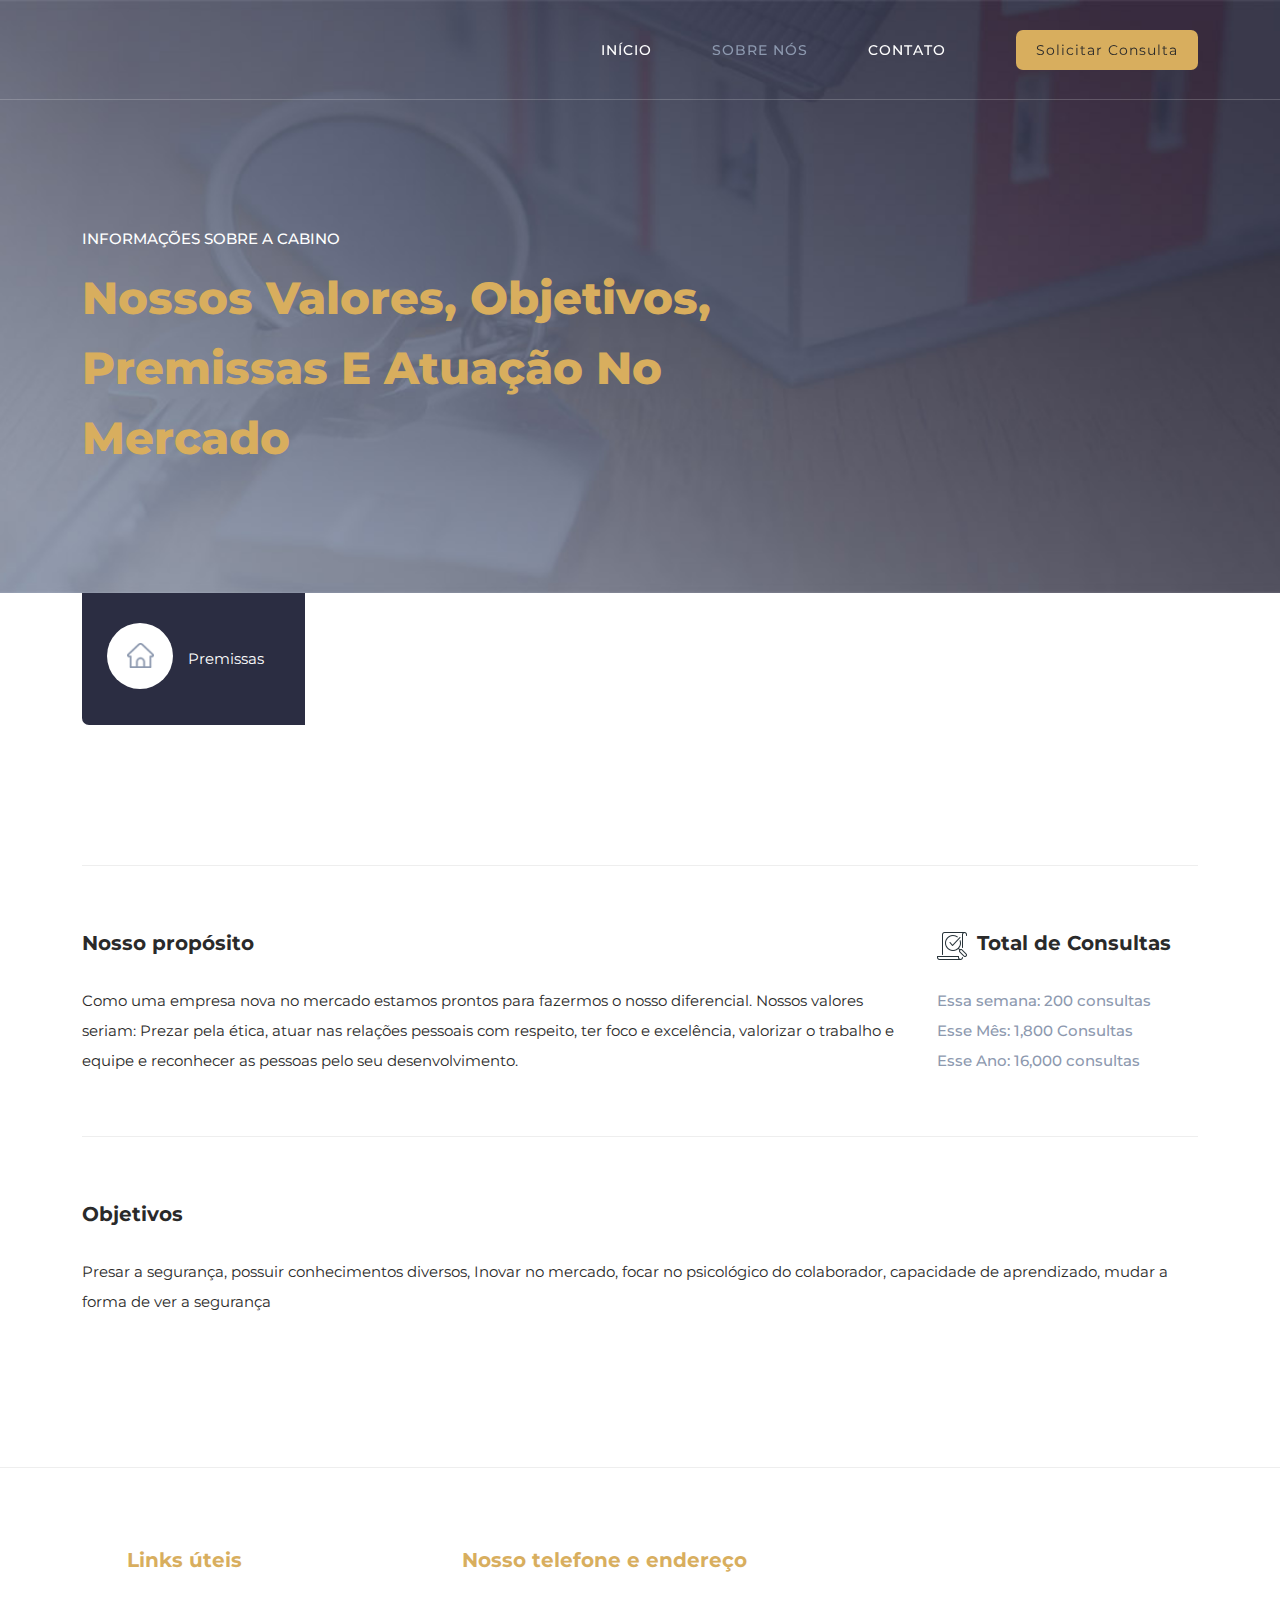
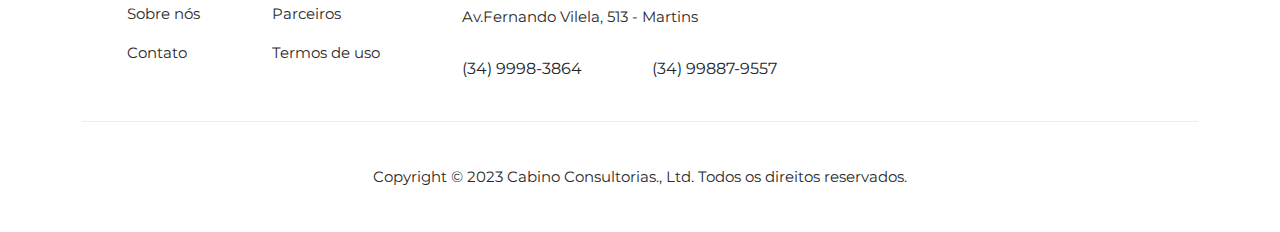
==== category.html @ 758e81c4 "Initial commit" ====
<!DOCTYPE html>
<html lang="en">

  <head>

    <meta charset="UTF-8">
    <meta name="viewport" content="width=device-width, initial-scale=1, shrink-to-fit=no">
    <meta name="description" content="">
    <meta name="author" content="">
    <link rel="preconnect" href="https://fonts.gstatic.com">
    <link href="https://fonts.googleapis.com/css2?family=Montserrat:wght@100;200;300;400;500;600;700;800;900&display=swap" rel="stylesheet">

    <title>Plotlist - Listing HTML5 Template</title>

    <!-- Bootstrap core CSS -->
    <link href="vendor/bootstrap/css/bootstrap.min.css" rel="stylesheet">


    <!-- Additional CSS Files -->
    <link rel="stylesheet" href="assets/css/fontawesome.css">
    <link rel="stylesheet" href="assets/css/templatemo-plot-listing.css">
    <link rel="stylesheet" href="assets/css/animated.css">
    <link rel="stylesheet" href="assets/css/owl.css">
<!--

TemplateMo 564 Plot Listing

https://templatemo.com/tm-564-plot-listing

-->
  </head>

<body>

  <!-- ***** Preloader Start ***** -->
  <div id="js-preloader" class="js-preloader">
    <div class="preloader-inner">
      <span class="dot"></span>
      <div class="dots">
        <span></span>
        <span></span>
        <span></span>
      </div>
    </div>
  </div>
  <!-- ***** Preloader End ***** -->

  <!-- ***** Header Area Start ***** -->
  <header class="header-area header-sticky wow slideInDown" data-wow-duration="0.75s" data-wow-delay="0s">
    <div class="container">
      <div class="row">
        <div class="col-12">
          <nav class="main-nav">
            <!-- ***** Logo Start ***** -->
            <a href="index.html" class="logo">
            </a>
            <!-- ***** Logo End ***** -->
            <!-- ***** Menu Start ***** -->
            <ul class="nav">
              <li><a href="index.html">Início</a></li>
              <li><a href="category.html" class="active">Sobre nós</a></li>
              <li><a href="contact.html">Contato</a></li> 
              <li><div class="main-white-button"><a href="http://127.0.0.1:5500/index.html"></i> Solicitar consulta</a></div></li> 
            </ul>        
            <a class='menu-trigger'>
                <span>Menu</span>
            </a>
            <!-- ***** Menu End ***** -->
          </nav>
        </div>
      </div>
    </div>
  </header>
  <!-- ***** Header Area End ***** -->

  <div class="page-heading">
    <div class="container">
      <div class="row">
        <div class="col-lg-8">
          <div class="top-text header-text">
            <h6>Informações sobre a Cabino</h6>
            <h2>Nossos valores, objetivos, premissas e atuação no mercado</h2>
          </div>
        </div>
      </div>
    </div>
  </div>



  <div class="category-post">
    <div class="container">
      <div class="row">
        <div class="col-lg-12">
          <div class="naccs">
            <div class="grid">
              <div class="row">
                <div class="col-lg-12">
                  <div class="menu">
                    <div class="first-thumb active">
                      <div class="thumb">
                        <span class="icon"><img src="assets/images/search-icon-01.png" alt=""><h4>Premissas</h4></span>    
                      </div>
                    </div>
                  
                  
                    </div>
                  </div>
                </div> 
                <div class="col-lg-12">
                  <ul class="nacc">
                    <li class="active">
                      <div>
                        <div class="thumb">
                          <div class="row">
                            <div class="col-lg-12">
                              <div class="top-content">
                                <div class="row">
                                 
                                 
                                </div>
                              </div>      
                            </div>
                            <div class="col-lg-12">
                              <div class="description">
                                <div class="row">
                                  <div class="col-lg-9">
                                    <h4>Nosso propósito</h4>
                                    <p>Como uma empresa nova no mercado estamos prontos para fazermos o nosso diferencial. Nossos valores seriam: Prezar pela ética, atuar nas relações pessoais com respeito, ter foco e excelência, valorizar o trabalho e equipe e reconhecer as pessoas pelo seu desenvolvimento. <a rel="nofollow" href="https://www.paypal.me/templatemo" target="_blank"></a></p>
                                  </div>
                                  <div class="col-lg-3">
                                    <div class="text-icon">
                                      <h4><img src="assets/images/listing-icon-heading.png" alt="">Total de Consultas</h4>
                                    </div>
                                    <span class="list-item">Essa semana: 200 consultas<br>Esse Mês: 1,800 Consultas<br>Esse Ano: 16,000 consultas</span>
                                  </div>
                                </div>
                              </div>
                            </div>
                            <div class="col-lg-12">
                              <div class="general-info">
                                <div class="row">
                                  <div class="col-lg-12">
                                    <h4>Objetivos</h4>
                                    <p>Presar a segurança, possuir conhecimentos diversos, Inovar no mercado, focar no psicológico do colaborador, capacidade de aprendizado, mudar a forma de ver a segurança</p>
                                  </div>
                                </div>
                              </div>
                            </div>
                          </div>
                        </div>
                      </div>
                    </li>                 
                    <li>
                      <div>
                        <div class="thumb">
                          <div class="row">
                            <div class="col-lg-12">
                              <div class="top-content">
                              
                              </div>      
                            </div>
                            <div class="col-lg-12">
                              <div class="description">
                                <div class="row">
                                  <div class="col-lg-9">
                                    <h4>Description for Food and Life</h4>
                                    <p>Plot Listing template is a responsive website layout that included four HTML pages. Please tell your friends about TemplateMo website. You can download and apply this template for your dynamic CMS websites.</p>
                                    <br>
                                    <p><strong>Did you know?</strong>
                                    <br>You can get the best free HTML templates on Too CSS blog. Visit the blog pages and explore fresh and latest website templates.</p>
                                  </div>
                                  <div class="col-lg-3">
                                    <div class="text-icon">
                                      <h4><img src="assets/images/listing-icon-heading.png" alt=""> Total Listings</h4>
                                    </div>
                                    <span class="list-item">This Week: 124 Listings &amp; 84 Sales<br>This Month: 1,040 Listings &amp; 720 Sales<br>This Year: 10,640 Listings &amp; 9,600 Sales</span>
                                  </div>
                                </div>
                              </div>
                            </div>
                            <div class="col-lg-12">
                              <div class="general-info">
                                <div class="row">
                                  <div class="col-lg-12">
                                    <h4>General Info</h4>
                                    <p>Lorem ipsum dolor sit amet, consectetur adipiscing elit, sed do eiusmod tempor ak incididunt ut labore et dolore magna aliqua. Quis ipsum suspendisse ultrices gravidat doerski. Sed ut perspiciatis unde omnis iste natus error sit voluptatem accusantium doloremque.</p>
                                    <span class="list-item">* Listing should have all the proper documents before being checked in.
                                    <br>** Listing will be checked by our team members.
                                    <br>*** After being sold, it should imediately be removed from our site and properly monitored.</span>
                                  </div>
                                </div>
                              </div>
                            </div>
                          </div>
                        </div>
                      </div>
                    </li>
                    <li>
                      <div>
                        <div class="thumb">
                          <div class="row">
                            <div class="col-lg-12">
                              <div class="top-content">
                                <div class="row">
                                  <div class="col-lg-6">
                                    <div class="top-icon">
                                      <span class="icon"><img src="assets/images/search-icon-03.png" alt=""><h4>Cars</h4></span> 
                                    </div>
                                  </div>
                                  <div class="col-lg-6">
                                    <div class="main-white-button">
                                      <a href="#"><i class="fa fa-plus"></i> Check Our Listings</a>
                                    </div>
                                  </div>
                                </div>
                              </div>      
                            </div>
                            <div class="col-lg-12">
                              <div class="description">
                                <div class="row">
                                  <div class="col-lg-9">
                                    <h4>Description about cars</h4>
                                    <p>Lorem ipsum dolor sit amet, consectetur adipiscing elit, sed do eiusmod tempor ak incididunt ut labore et dolore magna aliqua. Quis ipsum suspendisse ultrices gravidat doerski. Sed ut perspiciatis unde omnis iste natus error sit voluptatem accusantium doloremque laudantium, totam rem aperiam, eaque ipsa quae ab illo.</p>
                                  </div>
                                  <div class="col-lg-3">
                                    <div class="text-icon">
                                      <h4><img src="assets/images/listing-icon-heading.png" alt=""> Total Listings</h4>
                                    </div>
                                    <span class="list-item">This Week: 800 Listings &amp; 400 Sales<br>This Month: 1,600 Listings &amp; 1,200 Sales<br>This Year: 14,000 Listings &amp; 12,000 Sales</span>
                                  </div>
                                </div>
                              </div>
                            </div>
                            <div class="col-lg-12">
                              <div class="general-info">
                                <div class="row">
                                  <div class="col-lg-12">
                                    <h4>General Info. about cars</h4>
                                    <p>Lorem ipsum dolor sit amet, consectetur adipiscing elit, sed do eiusmod tempor ak incididunt ut labore et dolore magna aliqua. Quis ipsum suspendisse ultrices gravidat doerski. Sed ut perspiciatis unde omnis iste natus error sit voluptatem accusantium doloremque.</p>
                                    <span class="list-item">* Listing should have all the proper documents before being checked in.
                                    <br>** Listing will be checked by our team members.
                                    <br>*** After being sold, it should imediately be removed from our site and properly monitored.</span>
                                  </div>
                                </div>
                              </div>
                            </div>
                          </div>
                        </div>
                      </div>
                    </li>
                    <li>
                      <div>
                        <div class="thumb">
                          <div class="row">
                            <div class="col-lg-12">
                              <div class="top-content">
                                <div class="row">
                                  <div class="col-lg-6">
                                    <div class="top-icon">
                                      <span class="icon"><img src="assets/images/search-icon-04.png" alt=""><h4>Shopping</h4></span> 
                                    </div>
                                  </div>
                                  <div class="col-lg-6">
                                    <div class="main-white-button">
                                      <a href="#"><i class="fa fa-plus"></i> Check Our Listings</a>
                                    </div>
                                  </div>
                                </div>
                              </div>      
                            </div>
                            <div class="col-lg-12">
                              <div class="description">
                                <div class="row">
                                  <div class="col-lg-9">
                                    <h4>Description about Shopping</h4>
                                    <p>Lorem ipsum dolor sit amet, consectetur adipiscing elit, sed do eiusmod tempor ak incididunt ut labore et dolore magna aliqua. Quis ipsum suspendisse ultrices gravidat doerski. Sed ut perspiciatis unde omnis iste natus error sit voluptatem accusantium doloremque laudantium, totam rem aperiam, eaque ipsa quae ab illo.</p>
                                  </div>
                                  <div class="col-lg-3">
                                    <div class="text-icon">
                                      <h4><img src="assets/images/listing-icon-heading.png" alt=""> Total Listings</h4>
                                    </div>
                                    <span class="list-item">This Week: 150 Listings &amp; 140 Sales<br>This Month: 1,500 Listings &amp; 1,100 Sales<br>This Year: 15,000 Listings &amp; 14,000 Sales</span>
                                  </div>
                                </div>
                              </div>
                            </div>
                            <div class="col-lg-12">
                              <div class="general-info">
                                <div class="row">
                                  <div class="col-lg-12">
                                    <h4>General Info. for Shopping</h4>
                                    <p>Lorem ipsum dolor sit amet, consectetur adipiscing elit, sed do eiusmod tempor ak incididunt ut labore et dolore magna aliqua. Quis ipsum suspendisse ultrices gravidat doerski. Sed ut perspiciatis unde omnis iste natus error sit voluptatem accusantium doloremque.</p>
                                    <span class="list-item">* Listing should have all the proper documents before being checked in.
                                    <br>** Listing will be checked by our team members.
                                    <br>*** After being sold, it should imediately be removed from our site and properly monitored.</span>
                                  </div>
                                </div>
                              </div>
                            </div>
                          </div>
                        </div>
                      </div>
                    </li>
                    <li>
                      <div>
                        <div class="thumb">
                          <div class="row">
                            <div class="col-lg-12">
                              <div class="top-content">
                                <div class="row">
                                  <div class="col-lg-6">
                                    <div class="top-icon">
                                      <span class="icon"><img src="assets/images/search-icon-05.png" alt=""><h4>Traveling</h4></span> 
                                    </div>
                                  </div>
                                  <div class="col-lg-6">
                                    <div class="main-white-button">
                                      <a href="#"><i class="fa fa-plus"></i> Check Our Listings</a>
                                    </div>
                                  </div>
                                </div>
                              </div>      
                            </div>
                            <div class="col-lg-12">
                              <div class="description">
                                <div class="row">
                                  <div class="col-lg-9">
                                    <h4>Description of Traveling</h4>
                                    <p>Lorem ipsum dolor sit amet, consectetur adipiscing elit, sed do eiusmod tempor ak incididunt ut labore et dolore magna aliqua. Quis ipsum suspendisse ultrices gravidat doerski. Sed ut perspiciatis unde omnis iste natus error sit voluptatem accusantium doloremque laudantium, totam rem aperiam, eaque ipsa quae ab illo.</p>
                                  </div>
                                  <div class="col-lg-3">
                                    <div class="text-icon">
                                      <h4><img src="assets/images/listing-icon-heading.png" alt=""> Total Listings</h4>
                                    </div>
                                    <span class="list-item">This Week: 200 Listings &amp; 120 Sales<br>This Month: 1,400 Listings &amp; 900 Sales<br>This Year: 14,000 Listings &amp; 12,000 Sales</span>
                                  </div>
                                </div>
                              </div>
                            </div>
                            <div class="col-lg-12">
                              <div class="general-info">
                                <div class="row">
                                  <div class="col-lg-12">
                                    <h4>General Info. about Traveling</h4>
                                    <p>Lorem ipsum dolor sit amet, consectetur adipiscing elit, sed do eiusmod tempor ak incididunt ut labore et dolore magna aliqua. Quis ipsum suspendisse ultrices gravidat doerski. Sed ut perspiciatis unde omnis iste natus error sit voluptatem accusantium doloremque.</p>
                                    <span class="list-item">* Listing should have all the proper documents before being checked in.
                                    <br>** Listing will be checked by our team members.
                                    <br>*** After being sold, it should imediately be removed from our site and properly monitored.</span>
                                  </div>
                                </div>
                              </div>
                            </div>
                          </div>
                        </div>
                      </div>
                    </li>
                  </ul>
                </div>          
              </div>
            </div>
          </div>
        </div>
      </div>
    </div>
  </div>

  <footer>
    <div class="container">
      <div class="row">
        <div class="col-lg-4">
          <div class="helpful-links">
            <h4>Links úteis</h4>
            <div class="row">
              <div class="col-lg-6 col-sm-6">
                <ul>
                  <li><a href="http://127.0.0.1:5500/category.html">Sobre nós</a></li>
                  <li><a href="http://127.0.0.1:5500/contact.html">Contato</a></li>
                </ul>
              </div>
              <div class="col-lg-6">
                <ul>
                  <li><a href="#">Parceiros</a></li>
                  <li><a href="#">Termos de uso</a></li>
                </ul>
              </div>
            </div>
          </div>
        </div>
        <div class="col-lg-4">
          <div class="contact-us">
            <h4>Nosso telefone e endereço</h4>
            <p>Av.Fernando Vilela, 513 - Martins</p>
            <div class="row">
              <div class="col-lg-6">
                <a>(34) 9998-3864</a>
              </div>
              <div class="col-lg-6">
                <a>(34) 99887-9557</a>
              </div>
            </div>
          </div>
        </div>
        <div class="col-lg-12">
          <div class="sub-footer">
            <p>Copyright © 2023 Cabino Consultorias., Ltd. Todos os direitos reservados.
            <br>
          </div>
        </div>
      </div>
    </div>
  </footer>


  <!-- Scripts -->
  <script src="vendor/jquery/jquery.min.js"></script>
  <script src="vendor/bootstrap/js/bootstrap.bundle.min.js"></script>
  <script src="assets/js/owl-carousel.js"></script>
  <script src="assets/js/animation.js"></script>
  <script src="assets/js/imagesloaded.js"></script>
  <script src="assets/js/custom.js"></script>

</body>

</html>
---- assets/css/templatemo-plot-listing.css ----
/*

TemplateMo 564 Plot Listing

https://templatemo.com/tm-564-plot-listing

*/

/* ---------------------------------------------
Table of contents
------------------------------------------------
01. font & reset css
02. reset
03. global styles
04. header
05. banner
06. features
07. testimonials
08. contact
09. footer
10. preloader
11. search
12. portfolio

--------------------------------------------- */
/* 
---------------------------------------------
font & reset css
--------------------------------------------- 
*/
@import url('https://fonts.googleapis.com/css2?family=Montserrat:wght@100;200;300;400;500;600;700;800;900&display=swap');
/* 
---------------------------------------------
reset
--------------------------------------------- 
*/
html, body, div, span, applet, object, iframe, h1, h2, h3, h4, h5, h6, p, blockquote, div
pre, a, abbr, acronym, address, big, cite, code, del, dfn, em, font, img, ins, kbd, q,
s, samp, small, strike, strong, sub, sup, tt, var, b, u, i, center, dl, dt, dd, ol, ul, li,
figure, header, nav, section, article, aside, footer, figcaption {
  margin: 0;
  padding: 0;
  border: 0;
  outline: 0;
}

/* clear fix */
.grid:after {
  content: '';
  display: block;
  clear: both;
}

/* ---- .grid-item ---- */

.grid-sizer,
.grid-item {
  width: 50%;
}

.grid-item {
  float: left;
}

.grid-item img {
  display: block;
  max-width: 100%;
}

.clearfix:after {
  content: ".";
  display: block;
  clear: both;
  visibility: hidden;
  line-height: 0;
  height: 0;
}

.clearfix {
  display: inline-block;
}

html[xmlns] .clearfix {
  display: block;
}

* html .clearfix {
  height: 1%;
}

ul, li {
  padding: 0;
  margin: 0;
  list-style: none;
}

header, nav, section, article, aside, footer, hgroup {
  display: block;
}

* {
  box-sizing: border-box;
}

html, body {
  font-family: 'Montserrat', sans-serif;
  font-weight: 400;
  background-color: #fff;
  -ms-text-size-adjust: 100%;
  -webkit-font-smoothing: antialiased;
  -moz-osx-font-smoothing: grayscale;
}

a {
  text-decoration: none !important;
}

h1, h2, h3, h4, h5, h6 {
  margin-top: 0px;
  margin-bottom: 0px;
}

ul {
  margin-bottom: 0px;
}

p {
  font-size: 15px;
  line-height: 30px;
  color: #2a2a2a;
}

img {
  margin-bottom: -3px;
  width: 100%;
  overflow: hidden;
}

/* 
---------------------------------------------
global styles
--------------------------------------------- 
*/
html,
body {
  background: #fff;
  font-family: 'Montserrat', sans-serif;
}

::selection {
  background: #03a4ed;
  color: #fff;
}

::-moz-selection {
  background: #03a4ed;
  color: #fff;
}

@media (max-width: 991px) {
  html, body {
    overflow-x: hidden;
  }
  .mobile-top-fix {
    margin-top: 30px;
    margin-bottom: 0px;
  }
  .mobile-bottom-fix {
    margin-bottom: 30px;
  }
  .mobile-bottom-fix-big {
    margin-bottom: 60px;
  }
}

.page-section {
  margin-top: 120px;
}

.section-heading h2 {
  font-size: 35px;
  margin-bottom: 25px;
  text-transform: capitalize;
  color: #d8ae5e;
  font-weight: 700;
  position: relative;
  z-index: 2;
  line-height: 44px;
}

.section-heading h6 {
  text-transform: uppercase;
  font-size: 15px;
  font-weight: 500;
  color: #8d99af;
}

.main-white-button a {
  display: inline-block;
  background-color: #d8ae5e;
  font-size: 15px;
  font-weight: 400;
  color: #2a2a2a;
  text-transform: capitalize;
  padding: 12px 25px;
  border-radius: 7px;
  letter-spacing: 0.25px;
  transition: all .3s;
}

.main-white-button a i {
  margin-right: 10px;
  width: 22px;
  height: 22px;
  background-color: #8d99af;
  color: #fff;
  border-radius: 50%;
  display: inline-block;
  text-align: center;
  font-size: 12px;
  line-height: 22px;
}

.main-white-button a:hover {
  background-color: #8d99af;
  color: #fff;
}

/* 
---------------------------------------------
header
--------------------------------------------- 
*/

.background-header {
  background-color: #fff!important;
  height: 80px!important;
  position: fixed!important;
  top: 0px;
  left: 0px;
  right: 0px;
  box-shadow: 0px 0px 10px rgba(0,0,0,0.15)!important;
}

.background-header .logo,
.background-header .main-nav .nav li a {
  color: #1e1e1e!important;
}

.background-header .main-nav .nav li:hover a {
  color: #8d99af!important;
}

.background-header .nav li a.active {
  color: #8d99af!important;
}

.header-area {
  background-color: transparent;
  border-bottom: 1px solid rgba(250,250,250,0.2);
  position: fixed;
  top: 0px;
  left: 0px;
  right: 0px;
  z-index: 100;
  height: 100px;
  -webkit-transition: all .5s ease 0s;
  -moz-transition: all .5s ease 0s;
  -o-transition: all .5s ease 0s;
  transition: all .5s ease 0s;
}

.header-area .main-nav {
  min-height: 80px;
  background: transparent;
}

.header-area .main-nav a.logo {
  background-image: url();
  width: 166px;
  height: 58px;
  display: inline-block;
  margin-top: 20px;
}

.background-header .main-nav a.logo {
  background-image: url();
  width: 164px;
  height: 58px;
  display: inline-block;
  margin-top: 10px;
}

.background-header .main-nav .nav {
  margin-top: 20px !important;
}

.header-area .main-nav .nav {
  float: right;
  margin-top: 30px;
  margin-right: 0px;
  background-color: transparent;
  -webkit-transition: all 0.3s ease 0s;
  -moz-transition: all 0.3s ease 0s;
  -o-transition: all 0.3s ease 0s;
  transition: all 0.3s ease 0s;
  position: relative;
  z-index: 999;
}

.header-area .main-nav .nav li {
  padding-left: 30px;
  padding-right: 30px;
}

.header-area .main-nav .nav li:last-child {
  padding-right: 0px;
  padding-left: 40px;
}

.header-area .main-nav .nav li:last-child a ,
.background-header .main-nav .nav li:last-child a {
  color: #2a2a2a !important;
  text-transform: capitalize;
  padding: 0px 20px;
  font-weight: 400;
}

.header-area .main-nav .nav li:last-child a i,
.background-header .main-nav .nav li:last-child a i {
  font-size: 12px!important;
  font-weight: 400 !important;
}

.background-header .main-nav .nav li:last-child .main-white-button a {
  background-color: #d8ae5e;
  color: #fff !important;
}

.background-header .main-nav .nav li:last-child .main-white-button a i {
  background-color: #fff;
  color: #8d99af;
}

.header-area .main-nav .nav li:last-child a:hover,
.header-area .main-nav .nav li:last-child a.active {
  color: #fff !important;
}

.header-area .main-nav .nav li a {
  display: block;
  font-weight: 500;
  font-size: 14px;
  color: #fff;
  text-transform: uppercase;
  -webkit-transition: all 0.3s ease 0s;
  -moz-transition: all 0.3s ease 0s;
  -o-transition: all 0.3s ease 0s;
  transition: all 0.3s ease 0s;
  height: 40px;
  line-height: 40px;
  border: transparent;
  letter-spacing: 1px;
}

.header-area .main-nav .nav li:hover a,
.header-area .main-nav .nav li a.active {
  color: #8d99af!important;
}

.background-header .main-nav .nav li:hover a,
.background-header .main-nav .nav li a.active {
  color: #8d99af!important;
  opacity: 1;
}

.header-area .main-nav .nav li:last-child a:hover ,
.background-header .main-nav .nav li:last-child a:hover {
  background-color: #8d99af;
}

.header-area .main-nav .nav li.has-sub {
  position: relative;
  padding-right: 15px;
}

.header-area .main-nav .nav li.has-sub:after {
  font-family: FontAwesome;
  content: "\f107";
  font-size: 12px;
  color: #fff;
  position: absolute;
  right: 5px;
  top: 12px;
}

.background-header .main-nav .nav li.has-sub:after {
  color: #1e1e1e;
}

.header-area .main-nav .nav li.has-sub ul.sub-menu {
  position: absolute;
  width: 200px;
  box-shadow: 0 2px 28px 0 rgba(0, 0, 0, 0.06);
  overflow: hidden;
  top: 40px;
  opacity: 0;
  transition: all .3s;
  transform: translateY(+2em);
  visibility: hidden;
  z-index: -1;
}

.header-area .main-nav .nav li.has-sub ul.sub-menu li {
  margin-left: 0px;
  padding-left: 0px;
  padding-right: 0px;
}

.header-area .main-nav .nav li.has-sub ul.sub-menu li a {
  opacity: 1;
  display: block;
  background: #f7f7f7;
  color: #2a2a2a!important;
  padding-left: 20px;
  height: 40px;
  line-height: 40px;
  -webkit-transition: all 0.3s ease 0s;
  -moz-transition: all 0.3s ease 0s;
  -o-transition: all 0.3s ease 0s;
  transition: all 0.3s ease 0s;
  position: relative;
  font-size: 13px;
  font-weight: 400;
  border-bottom: 1px solid #eee;
}

.header-area .main-nav .nav li.has-sub ul li a:hover {
  background: #fff;
  color: #f5a425!important;
  padding-left: 25px;
}

.header-area .main-nav .nav li.has-sub ul li a:hover:before {
  width: 3px;
}

.header-area .main-nav .nav li.has-sub:hover ul.sub-menu {
  visibility: visible;
  opacity: 1;
  z-index: 1;
  transform: translateY(0%);
  transition-delay: 0s, 0s, 0.3s;
}

.header-area .main-nav .menu-trigger {
  cursor: pointer;
  display: block;
  position: absolute;
  top: 33px;
  width: 32px;
  height: 40px;
  text-indent: -9999em;
  z-index: 99;
  right: 40px;
  display: none;
}

.background-header .main-nav .menu-trigger {
  top: 23px;
}

.header-area .main-nav .menu-trigger span,
.header-area .main-nav .menu-trigger span:before,
.header-area .main-nav .menu-trigger span:after {
  -moz-transition: all 0.4s;
  -o-transition: all 0.4s;
  -webkit-transition: all 0.4s;
  transition: all 0.4s;
  background-color: #1e1e1e;
  display: block;
  position: absolute;
  width: 30px;
  height: 2px;
  left: 0;
}

.background-header .main-nav .menu-trigger span,
.background-header .main-nav .menu-trigger span:before,
.background-header .main-nav .menu-trigger span:after {
  background-color: #1e1e1e;
}

.header-area .main-nav .menu-trigger span:before,
.header-area .main-nav .menu-trigger span:after {
  -moz-transition: all 0.4s;
  -o-transition: all 0.4s;
  -webkit-transition: all 0.4s;
  transition: all 0.4s;
  background-color: #1e1e1e;
  display: block;
  position: absolute;
  width: 30px;
  height: 2px;
  left: 0;
  width: 75%;
}

.background-header .main-nav .menu-trigger span:before,
.background-header .main-nav .menu-trigger span:after {
  background-color: #1e1e1e;
}

.header-area .main-nav .menu-trigger span:before,
.header-area .main-nav .menu-trigger span:after {
  content: "";
}

.header-area .main-nav .menu-trigger span {
  top: 16px;
}

.header-area .main-nav .menu-trigger span:before {
  -moz-transform-origin: 33% 100%;
  -ms-transform-origin: 33% 100%;
  -webkit-transform-origin: 33% 100%;
  transform-origin: 33% 100%;
  top: -10px;
  z-index: 10;
}

.header-area .main-nav .menu-trigger span:after {
  -moz-transform-origin: 33% 0;
  -ms-transform-origin: 33% 0;
  -webkit-transform-origin: 33% 0;
  transform-origin: 33% 0;
  top: 10px;
}

.header-area .main-nav .menu-trigger.active span,
.header-area .main-nav .menu-trigger.active span:before,
.header-area .main-nav .menu-trigger.active span:after {
  background-color: transparent;
  width: 100%;
}

.header-area .main-nav .menu-trigger.active span:before {
  -moz-transform: translateY(6px) translateX(1px) rotate(45deg);
  -ms-transform: translateY(6px) translateX(1px) rotate(45deg);
  -webkit-transform: translateY(6px) translateX(1px) rotate(45deg);
  transform: translateY(6px) translateX(1px) rotate(45deg);
  background-color: #1e1e1e;
}

.background-header .main-nav .menu-trigger.active span:before {
  background-color: #1e1e1e;
}

.header-area .main-nav .menu-trigger.active span:after {
  -moz-transform: translateY(-6px) translateX(1px) rotate(-45deg);
  -ms-transform: translateY(-6px) translateX(1px) rotate(-45deg);
  -webkit-transform: translateY(-6px) translateX(1px) rotate(-45deg);
  transform: translateY(-6px) translateX(1px) rotate(-45deg);
  background-color: #1e1e1e;
}

.background-header .main-nav .menu-trigger.active span:after {
  background-color: #1e1e1e;
}

.header-area.header-sticky {
  min-height: 80px;
}

.header-area .nav {
  margin-top: 30px;
}

.header-area.header-sticky .nav li a.active {
  color: #8d99af;
}

@media (max-width: 1200px) {
  .header-area .main-nav .nav li {
    padding-left: 12px;
    padding-right: 12px;
  }
  .header-area .main-nav:before {
    display: none;
  }
}

@media (max-width: 992px) {
  .header-area .main-nav .nav li:last-child  ,
  .background-header .main-nav .nav li:last-child {
    display: none;
  }
  .header-area .main-nav .nav li:nth-child(6),
  .background-header .main-nav .nav li:nth-child(6) {
    padding-right: 0px;
  }
}

@media (max-width: 767px) {
  .background-header .main-nav .nav {
    margin-top: 80px !important;
  }
  .header-area .main-nav .logo {
    color: #1e1e1e;
  }
  .header-area.header-sticky .nav li a:hover,
  .header-area.header-sticky .nav li a.active {
    color: #8d99af!important;
    opacity: 1;
  }
  .header-area.header-sticky .nav li.search-icon a {
    width: 100%;
  }
  .header-area {
    background-color: #f7f7f7;
    padding: 0px 15px;
    height: 100px;
    box-shadow: none;
    text-align: center;
  }
  .header-area .container {
    padding: 0px;
  }
  .header-area .logo {
    margin-left: 30px;
  }
  .header-area .menu-trigger {
    display: block !important;
  }
  .header-area .main-nav {
    overflow: hidden;
  }
  .header-area .main-nav .nav {
    float: none;
    width: 100%;
    display: none;
    -webkit-transition: all 0s ease 0s;
    -moz-transition: all 0s ease 0s;
    -o-transition: all 0s ease 0s;
    transition: all 0s ease 0s;
    margin-left: 0px;
  }
  .background-header .nav {
    margin-top: 80px;
  }
  .header-area .main-nav .nav li:first-child {
    border-top: 1px solid #eee;
  }
  .header-area.header-sticky .nav {
    margin-top: 100px;
  }
  .header-area .main-nav .nav li {
    width: 100%;
    background: #fff;
    border-bottom: 1px solid #e7e7e7;
    padding-left: 0px !important;
    padding-right: 0px !important;
  }
  .header-area .main-nav .nav li a {
    height: 50px !important;
    line-height: 50px !important;
    padding: 0px !important;
    border: none !important;
    background: #f7f7f7 !important;
    color: #191a20 !important;
  }
  .header-area .main-nav .nav li a:hover {
    background: #eee !important;
    color: #8d99af!important;
  }
  .header-area .main-nav .nav li.has-sub ul.sub-menu {
    position: relative;
    visibility: inherit;
    opacity: 1;
    z-index: 1;
    transform: translateY(0%);
    top: 0px;
    width: 100%;
    box-shadow: none;
    height: 0px;
    transition: all 0s;
  }
  .header-area .main-nav .nav li.submenu ul li a {
    font-size: 12px;
    font-weight: 400;
  }
  .header-area .main-nav .nav li.submenu ul li a:hover:before {
    width: 0px;
  }
  .header-area .main-nav .nav li.has-sub ul.sub-menu {
    height: auto;
  }
  .header-area .main-nav .nav li.has-sub:after {
    color: #3B566E;
    right: 30px;
    font-size: 14px;
    top: 15px;
  }
  .header-area .main-nav .nav li.submenu:hover ul, .header-area .main-nav .nav li.submenu:focus ul {
    height: 0px;
  }
}

@media (min-width: 767px) {
  .header-area .main-nav .nav {
    display: flex !important;
  }
}



/* 
---------------------------------------------
Banner Style
--------------------------------------------- 
*/

.main-banner {
  background-repeat: no-repeat;
  background-position: center center;
  background-size: cover;
  background-image: url(../images/banner-bg.jpg);
  padding: 290px 0px 180px 0px;
  position: relative;
  overflow: hidden;
}

.main-banner .top-text {
  text-align: center;
}

.main-banner .top-text h6 {
  color: #fff;
  font-size: 15px;
  font-weight: 500;
  text-transform: uppercase;
}

.main-banner .top-text h2 {
  color: #d8ae5e;
  font-size: 45px;
  font-weight: 800;
  text-transform: capitalize;
  margin-top: 15px;
  margin-bottom: 45px;
}

.main-banner ul.categories {
  width: 100%;
  margin-top: 60px;
  text-align: center;
}

.main-banner ul.categories li {
  display: inline-block;
  text-align: center;
  width: 18%;
}

.main-banner ul.categories li a {
  color: #fff;
  text-align: center;
  font-size: 15px;
  margin-top: 15px;
}

.main-banner ul.categories li .icon {
  display: block;
  margin: 0 auto 12px auto;
  width: 66px;
  height: 66px;
  border-radius: 50%;
  text-align: center;
  line-height: 62px;
  color: #8d99af;
  background-color: #fff;
  transition: all .5s;
}

.main-banner ul.categories li a:hover .icon {
  background-color: #2b2d42;
}

.main-banner ul.categories li .icon img {
  max-width: 27px;
}

form#search-form {
  background-color: #fff;
  padding: 0px 0px 0px 30px;
  width: 100%;
  border-radius: 7px;
  display: inline-block;
  text-align: center;
}

form#search-form select,
form#search-form input {
  width: 100%;
  height: 36px;
  background-color: transparent;
  border: none;
  color: #2a2a2a;
  font-size: 15px;
  outline: none;
}

.form-select:focus {
  box-shadow: none;
}

form#search-form input.searchText {
  border-left: 1px solid #8d99af;
  border-right: 1px solid #8d99af;
  padding: 0px 30px;
}

form#search-form input::placeholder {
  color: #2a2a2a;
  font-size: 15px;
}

form#search-form button {
  width: 100%;
  height: 100%;
  background-color: #d8ae5e;
  border: none;
  padding: 15px;
  color: rgb(42, 42, 42);
  font-size: 15px;
  border-top-right-radius: 7px;
  border-bottom-right-radius: 7px;
}

form#search-form button i {
  width: 40px;
  height: 40px;
  background-color: #fff;
  border-radius: 50%;
  color: #8d99af;
  display: inline-block;
  text-align: center;
  line-height: 38px;
  margin-right: 10px;
}



/*
---------------------------------------
Popular Categories
---------------------------------------
*/

.popular-categories {
  margin-top: 120px;
}

.popular-categories .section-heading {
  text-align: center;
  margin-bottom: 80px;
}

.popular-categories .naccs {
  position: relative;
  background-color: #2b2d42;
  border-radius: 7px;
}

.popular-categories .icon {
  display: inline-block;
  width: 66px;
  height: 66px;
  border-radius: 50%;
  text-align: center;
  line-height: 62px;
  color: #8d99af;
  background-color: #fff;
  margin-right: 15px;
}

.popular-categories .icon img {
  max-width: 27px;
}

.popular-categories .naccs .menu div.first-thumb {
  border-top-left-radius: 7px;
}

.popular-categories .naccs .menu div.last-thumb {
  margin-bottom: 0px;
  border-bottom-left-radius: 7px;
}

.popular-categories .naccs .menu div {
  color: #fff;
  font-size: 15px;
  background-color: #d8ae5e;
  margin-bottom: 1px;
  height: 126px;
  text-align: left;
  padding: 0px 15px;
  line-height: 126px;
  cursor: pointer;
  position: relative;
  transition: 1s all cubic-bezier(0.075, 0.82, 0.165, 1);
}

.popular-categories .naccs .menu div.active,
.popular-categories .naccs .menu div.active .thumb {
  background-color: #2b2d42;
}

.popular-categories ul.nacc {
  position: relative;
  min-height: 100%;
  list-style: none;
  margin: 0;
  padding: 0;
  transition: 0.5s all cubic-bezier(0.075, 0.82, 0.165, 1);
}

.popular-categories ul.nacc li {
  opacity: 0;
  transform: translateX(-50px);
  position: absolute;
  list-style: none;
  transition: 1s all cubic-bezier(0.075, 0.82, 0.165, 1);
}

.popular-categories ul.nacc li.active {
  transition-delay: 0.3s;
  position: relative;
  z-index: 2;
  opacity: 1;
  transform: translateX(0px);
}

.popular-categories ul.nacc li {
  width: 100%;
}

.popular-categories .nacc .thumb .left-text {
  margin-left: 30px;
}

.popular-categories .nacc .thumb .left-text h4 {
  color: #fff;
  font-size: 20px;
  font-weight: 700;
  line-height: 35px;
  margin-bottom: 30px;
}

.popular-categories .nacc .thumb .left-text p {
  color: #fff;
  margin-bottom: 30px;
}

.popular-categories .nacc .thumb .right-image {
  padding: 60px;
  display: inline-flex;
} 

.popular-categories .nacc .thumb img {
  border-radius: 7px;
}

.popular-categories .nacc .thumb .left-text .main-white-button a{
  width: 100%;
  text-align: center;
}



/*
---------------------------------------------
Recent Listing 
---------------------------------------------
*/

.recent-listing {
  margin-top: 120px;
  padding-top: 120px;
  margin-bottom: 120px;
  border-top: 1px solid #eee;
}

.recent-listing .section-heading {
  text-align: center;
  margin-bottom: 80px;
}

.recent-listing .item .listing-item {
  display: inline-flex;
  background-color: #f7f7f7;
  border-radius: 7px;
  width: 100%;
  position: relative;
  margin-bottom: 30px;
}

.recent-listing .item .left-image {
  float: left;
  overflow: hidden;
  border-top-left-radius: 7px;
  border-bottom-left-radius: 7px;
}

.recent-listing .item .left-image img {
  overflow: hidden;
  border-top-left-radius: 7px;
  border-bottom-left-radius: 7px;
}

.recent-listing .item .right-content {
  display: inline-block;
  padding: 60px;
}

.recent-listing .item .right-content ul.rate {
  position: absolute;
  right: 60px;
  top: 60px;
}

.recent-listing .item .right-content ul.rate li {
  display: inline-block;
}

.recent-listing .item .right-content ul.rate li:last-child {
  margin-left: 10px;
}

.recent-listing .item .right-content h4 {
  font-size: 20px;
  color: #2a2a2a;
  font-weight: 700;
  margin-bottom: 20px;
}

.recent-listing .item .right-content h6 {
  font-size: 15px;
  font-weight: 500;
  color: #8d99af;
}

.recent-listing .item .right-content span.price {
  color: #2a2a2a;
  font-size: 15px;
  margin-top: 30px;
  display: block;
  margin-bottom: 15px;
}

.recent-listing .item .right-content span.price .icon {
  width: 30px;
  height: 30px;
  background-color: #8d99af;
  border-radius: 50%;
  text-align: center;
  line-height: 28px;
  display: inline-block;
  margin-right: 10px;
}

.recent-listing .item .right-content span.price .icon img {
  max-width: 16px;
  text-align: center;
  display: inline-block;
}

.recent-listing .item .right-content span.details {
  display: block;
  margin-bottom: 30px;
  font-size: 15px;
  color: #8d99af;
}

.recent-listing .item .right-content span.details em {
  font-style: normal;
  color: #2a2a2a;
}

.recent-listing .item .right-content ul.info li {
  display: inline-block;
  margin-bottom: 15px;
  margin-right: 30px;
  width: 100%;
}

.recent-listing .item .right-content ul.info li:last-child {
  margin-bottom: 0px;
}

.recent-listing .item .right-content ul.info li img {
  max-width: 30px;
  margin-right: 15px;
  display: inline;
}

.recent-listing .item .right-content .main-white-button {
  position: absolute;
  right: 60px;
  bottom: 60px;
}

.recent-listing .owl-dots {
  margin-top: 15px;
  text-align: center;
}

.recent-listing .owl-dots .owl-dot {
  width: 10px;
  height: 10px;
  background-color: #8d99af;
  border-radius: 50%;
  margin: 0px 5px;
  transition: all .3s;
}

.recent-listing .owl-dots .active {
  width: 14px;
  height: 14px;
}



/*
---------------------------------------------
Footer
---------------------------------------------
*/

footer {
  border-top: 1px solid #eee;
  padding-top: 80px;
}

footer h4 {
  font-size: 20px;
  font-weight: 700;
  color: #d8ae5e;
  margin-bottom: 30px;
}

footer p,
footer a {
  color: #2a2a2a;
}

footer .logo img {
  max-width: 163px;
  margin-bottom: 30px;
}

footer .helpful-links {
  margin: 0px 45px;
}

footer .helpful-links ul li {
  display: block;
  margin-bottom: 15px;
}

footer .helpful-links ul li a {
  font-size: 15px;
  transition: all .3s;
}

footer .helpful-links ul li a:hover {
  color: #8d99af;
  border-bottom: 1px solid #8d99af;
}

footer .contact-us p {
  margin-bottom: 25px;
}

footer .contact-us a {
  transition: all .3s;
}

footer .contact-us a:hover {
  color: #8d99af;
  border-bottom: 1px solid #8d99af;
}

footer .sub-footer {
  text-align: center;
  margin-top: 40px;
  padding: 40px 0px;
  border-top: 1px solid #eee;
}



/* 
---------------------------------------------
contact
--------------------------------------------- 
*/

.contact-page {
  margin: 120px 0px;
}

.contact-page .inner-content {
  background-color: #f7f7f7;
  border-radius: 7px;
  overflow: hidden;
}

.contact-page .inner-content #map {
  margin-bottom: -8px;
  overflow: hidden;
  border-top-left-radius: 7px;
  border-bottom-left-radius: 7px;
}

form#contact {
  position: relative;
  margin: 0px 60px 0px 45px;
}

form#contact input {
  width: 100%;
  height: 46px;
  border-radius: 7px;
  background-color: transparent;
  border: 1px solid #8d99af;
  outline: none;
  font-size: 15px;
  font-weight: 300;
  color: #8d99af;
  padding: 0px 15px;
  margin-bottom: 30px;
}

form#contact ul li {
  display: inline-block;
  margin-right: 30px;
}

form#contact ul li:last-child {
  margin-right: 0px;
}

form#contact input[type=checkbox] {
  display: inline-block;
  width: 15px;
  min-width: 15px;
  height: 15px;
  background-color: transparent;
  border: 1px solid #8d99af;
  outline: none;
  cursor: pointer;
}

form#contact span {
  color: #8d99af;
  font-size: 14px;
  font-weight: 500;
  margin-left: 8px;
}

form#contact input::placeholder {
  color: #8d99af;
  font-weight: 500;
}

form#contact textarea {
  margin-top: 10px;
  width: 100%;
  min-width: 100%;
  max-width: 100%;
  max-height: 180px;
  min-height: 140px;
  height: 140px;
  border-radius: 7px;
  background-color: transparent;
  border: 1px solid #8d99af;
  outline: none;
  font-size: 15px;
  font-weight: 300;
  color: #8d99af;
  padding: 15px;
  margin-bottom: 30px;
}

form#contact textarea::placeholder {
  color: #8d99af;
  font-weight: 500;
}

form#contact button {
  margin-bottom: -15px;
  display: inline-block;
  background-color: #8d99af;
  font-size: 15px;
  font-weight: 400;
  color: #fff;
  text-transform: capitalize;
  padding: 12px 25px;
  border-radius: 7px;
  letter-spacing: 0.25px;
  border: none;
  outline: none;
  transition: all .3s;
}

form#contact button i {
  margin-right: 10px;
  width: 24px;
  height: 24px;
  background-color: #2b2d42;
  color: #fff;
  border-radius: 50%;
  display: inline-block;
  text-align: center;
  font-size: 12px;
  line-height: 24px;
}

form#contact button:hover {
  background-color: #2b2d42;
  color: #fff;
}


/* 
---------------------------------------------
Page Heading
--------------------------------------------- 
*/

.page-heading {
  background-repeat: no-repeat;
  background-position: center center;
  background-size: cover;
  background-image: url(../images/heading-bg.jpg);
  padding: 230px 0px 120px 0px;
  position: relative;
  overflow: hidden;
}

.page-heading .top-text {
  text-align: left;
}

.page-heading .top-text h6 {
  color: #fff;
  font-size: 15px;
  font-weight: 500;
  text-transform: uppercase;
}

.page-heading .top-text h2 {
  color: #d8ae5e;
  line-height: 70px;
  font-size: 45px;
  font-weight: 800;
  text-transform: capitalize;
  margin-top: 15px;
}



/*
---------------------------------------
Category Post
---------------------------------------
*/

.category-post {
  overflow: hidden;
  margin-top: 0px;
  margin-bottom: 120px;
}

.category-post .naccs {
  position: relative;
  border-radius: 7px;
}

.category-post .icon {
  display: inline-block;
  width: 66px;
  height: 66px;
  border-radius: 50%;
  text-align: center;
  line-height: 62px;
  color: #8d99af;
  background-color: #fff;
  margin-right: 15px;
  float: left;
}

.category-post .naccs .menu div h4 {
  position: absolute;
  left: 81px;
  top: 50%;
  color: #fff;
  transform: translateY(-50%);
  font-size: 15px;
  font-weight: 400;
  width: 100%;
  display: inline;
}

.category-post .icon img {
  max-width: 27px;
}

.category-post .naccs .menu div.first-thumb  {
  border-bottom-left-radius: 7px;
}

.category-post .naccs .menu div.last-thumb {
  margin-bottom: 0px;
  border-bottom-right-radius: 7px;
}

.category-post .naccs .menu div {
  color: #fff;
  margin: 0px;
  width: 20%;
  font-size: 10px;
  background-color: #d8ae5e;
  height: 132px;
  line-height: 132px;
  display: inline-block;
  float: left;
  text-align: left;
  cursor: pointer;
  position: relative;
  transition: 1s all cubic-bezier(0.075, 0.82, 0.165, 1);
}

.category-post .naccs .menu div .thumb {
  padding: 30px 0px;
  margin-left: 25px;
  margin-right: 25px;
}

.category-post .naccs .menu div.active,
.category-post .naccs .menu div.active .thumb {
  background-color: #2b2d42;
}

.category-post ul.nacc {
  position: relative;
  min-height: 100%;
  list-style: none;
  margin: 0;
  padding: 0;
  transition: 0.5s all cubic-bezier(0.075, 0.82, 0.165, 1);
}

.category-post ul.nacc li {
  opacity: 0;
  transform: translateX(-50px);
  position: absolute;
  list-style: none;
  transition: 1s all cubic-bezier(0.075, 0.82, 0.165, 1);
}

.category-post ul.nacc li.active {
  transition-delay: 0.3s;
  position: relative;
  z-index: 2;
  opacity: 1;
  transform: translateX(0px);
}

.category-post ul.nacc li {
  width: 100%;
}

.category-post .nacc .thumb h4 {
  color: #2a2a2a;
  font-size: 20px;
  font-weight: 700;
  line-height: 35px;
  margin-bottom: 25px;
}

.category-post .nacc .thumb .main-white-button {
  text-align: right;
  margin-top: 40px;
}

.category-post .nacc .thumb .main-white-button a {
  background-color: #8d99af;
  color: #fff;
}

.category-post .nacc .thumb .main-white-button a i {
  background-color: #fff;
  color: #8d99af;
}

.category-post .top-content {
  margin-top: 80px;
  padding-bottom: 60px;
  border-bottom: 1px solid #eee;
  margin-bottom: 60px;
}

.category-post .description {
  padding-bottom: 60px;
  border-bottom: 1px solid #eee;
  margin-bottom: 60px;
}

.category-post .general-info p {
  margin-bottom: 30px;
}

.category-post .top-content .top-icon {
  background-color: #2b2d42;
  width: 250px;
  height: 132px;
  border-radius: 7px;
  position: relative;
  padding: 30px;
  display: inline-block;
}

.category-post .top-content .top-icon h4 {
  position: absolute;
  left: 30px;
  top: 50%;
  color: #fff;
  transform: translateY(-50%);
  font-size: 15px;
  font-weight: 400;
  width: 100%;
  display: inline;
}

.category-post .top-content .top-icon .icon {
  display: inline-block;
  width: 66px;
  height: 66px;
  border-radius: 50%;
  text-align: center;
  line-height: 62px;
  color: #8d99af;
  background-color: #fff;
  margin-right: 15px;
  float: left;
  left: 0;
}

.category-post .nacc .thumb .text-icon img {
  max-width: 30px;
  margin-right: 10px;
}

.category-post .nacc .thumb span.list-item {
  font-size: 15px;
  color: #8d99af;
  font-weight: 500;
  line-height: 30px;
}



/* 
---------------------------------------------
Listing Page
--------------------------------------------- 
*/


.listing-page {
  margin-top: 120px;
  margin-bottom: 120px;
}

.listing-page .section-heading {
  text-align: center;
  margin-bottom: 80px;
}

.listing-page .naccs {
  position: relative;
}

.listing-page .icon {
  display: inline-block;
  width: 66px;
  height: 66px;
  border-radius: 50%;
  text-align: center;
  line-height: 62px;
  color: #8d99af;
  background-color: #fff;
  margin-right: 15px;
}

.listing-page .icon img {
  max-width: 27px;
}

.listing-page .naccs .menu div.first-thumb {
  border-radius: 7px;
}

.listing-page .naccs .menu div.last-thumb {
  margin-bottom: 0px;
  border-radius: 7px;
}

.listing-page .naccs .menu div {
  color: #fff;
  font-size: 15px;
  border-radius: 7px;
  background-color: #8d99af;
  margin-bottom: 30px;
  height: 126px;
  text-align: left;
  padding: 0px 15px;
  line-height: 126px;
  cursor: pointer;
  position: relative;
  transition: 1s all cubic-bezier(0.075, 0.82, 0.165, 1);
}

.listing-page .naccs .menu div.active,
.listing-page .naccs .menu div.active .thumb {
  background-color: #2b2d42;
}

.listing-page ul.nacc {
  height: auto !important;
  position: relative;
  min-height: 100%;
  list-style: none;
  margin: 0;
  padding: 0;
  transition: 1s all cubic-bezier(0.075, 0.82, 0.165, 1);
}

.listing-page ul.nacc li {
  display: none;
  opacity: 0;
  transform: translateY(-50px);
  position: absolute;
  list-style: none;
  transition: 1s all cubic-bezier(0.075, 0.82, 0.165, 1);
}

.listing-page ul.nacc li.active {
  display: block;
  transition-delay: 0s;
  position: relative;
  z-index: 2;
  opacity: 1;
  transform: translateY(0px);
}

.listing-page ul.nacc li {
  width: 100%;
}

.listing-page .item .listing-item {
  display: inline-flex;
  background-color: #f7f7f7;
  border-radius: 7px;
  width: 100%;
  position: relative;
  margin-bottom: 30px;
}

.listing-page .item .left-image {
  float: left;
  overflow: hidden;
  border-top-left-radius: 7px;
  border-bottom-left-radius: 7px;
  position: relative;
  z-index: 1;
}

.listing-page .item .left-image .hover-content .main-white-button a i {
  font-size: 12px;
  width: 23px;
  height: 23px;
  line-height: 23px;
}

.listing-page .item .left-image .hover-content {
  position: absolute;
  left: 50%;
  top: 50%;
  transform: translate(-50%,-50%);
  z-index: 11;
  transition: all .5s;
  opacity: 0;
  visibility: hidden;
}

.listing-page .item .listing-item:hover .left-image .hover-content {
  opacity: 1;
  visibility: visible;
}

.listing-page .item .left-image img {
  overflow: hidden;
  border-top-left-radius: 7px;
  border-bottom-left-radius: 7px;
}

.listing-page .item .right-content {
  display: inline-block;
  padding: 45px;
}

.listing-page .item .right-content h4 {
  font-size: 20px;
  color: #2a2a2a;
  font-weight: 700;
  margin-bottom: 20px;
}

.listing-page .item .right-content h6 {
  font-size: 15px;
  font-weight: 500;
  color: #8d99af;
}

.listing-page .item .right-content span.price {
  color: #2a2a2a;
  font-size: 15px;
  margin-top: 30px;
  display: block;
  margin-bottom: 15px;
}

.listing-page .item .right-content span.price .icon {
  width: 30px;
  height: 30px;
  background-color: #8d99af;
  border-radius: 50%;
  text-align: center;
  line-height: 28px;
  display: inline-block;
  margin-right: 10px;
}

.listing-page .item .right-content span.price .icon img {
  max-width: 16px;
  text-align: center;
  display: inline-block;
}

.listing-page .item .right-content span.details {
  display: block;
  margin-bottom: 30px;
  font-size: 15px;
  color: #8d99af;
}

.listing-page .item .right-content span.details em {
  font-style: normal;
  color: #2a2a2a;
}

.listing-page .item .right-content span.info {
  line-height: 30px;
}

.listing-page .item .right-content span.info img {
  max-width: 30px;
  margin-right: 15px;
  display: inline;
}

.listing-page .owl-dots {
  margin-top: 15px;
  text-align: center;
}

.listing-page .owl-dots .owl-dot {
  width: 10px;
  height: 10px;
  background-color: #8d99af;
  border-radius: 50%;
  margin: 0px 5px;
  transition: all .3s;
}

.listing-page .owl-dots .active {
  width: 14px;
  height: 14px;
}



/* 
---------------------------------------------
Pre Loader
--------------------------------------------- 
*/

.js-preloader {
    position: fixed;
    top: 0;
    left: 0;
    right: 0;
    bottom: 0;
    background-color: #fff;
    display: -webkit-box;
    display: flex;
    -webkit-box-align: center;
    align-items: center;
    -webkit-box-pack: center;
    justify-content: center;
    opacity: 1;
    visibility: visible;
    z-index: 9999;
    -webkit-transition: opacity 0.25s ease;
    transition: opacity 0.25s ease;
}

.js-preloader.loaded {
    opacity: 0;
    visibility: hidden;
    pointer-events: none;
}

@-webkit-keyframes dot {
    50% {
        -webkit-transform: translateX(96px);
        transform: translateX(96px);
    }
}

@keyframes dot {
    50% {
        -webkit-transform: translateX(96px);
        transform: translateX(96px);
    }
}

@-webkit-keyframes dots {
    50% {
        -webkit-transform: translateX(-31px);
        transform: translateX(-31px);
    }
}

@keyframes dots {
    50% {
        -webkit-transform: translateX(-31px);
        transform: translateX(-31px);
    }
}

.preloader-inner {
    position: relative;
    width: 142px;
    height: 40px;
    background: #fff;
}

.preloader-inner .dot {
    position: absolute;
    width: 16px;
    height: 16px;
    top: 12px;
    left: 15px;
    background: #8d99af;
    border-radius: 50%;
    -webkit-transform: translateX(0);
    transform: translateX(0);
    -webkit-animation: dot 2.8s infinite;
    animation: dot 2.8s infinite;
}

.preloader-inner .dots {
    -webkit-transform: translateX(0);
    transform: translateX(0);
    margin-top: 12px;
    margin-left: 31px;
    -webkit-animation: dots 2.8s infinite;
    animation: dots 2.8s infinite;
}

.preloader-inner .dots span {
    display: block;
    float: left;
    width: 16px;
    height: 16px;
    margin-left: 16px;
    background: #8d99af;
    border-radius: 50%;
}


/* 
---------------------------------------------
responsive
--------------------------------------------- 
*/

@media (max-width: 1200px) {
  .popular-categories .icon {
    margin-left: 50%;
    transform: translateX(-33px);
    text-align: center;
    display: inline-block;
  }
  .category-post .naccs .menu div.active .thumb {
    position: relative;
  }
  .category-post .icon {
    position: absolute;
    left: 50%;
    transform: translateX(15px);
  }
  .category-post .top-content .top-icon h4 { 
    left: 86px;
  }
  form#search-form {
    padding: 30px;
  }
  .popular-categories .naccs .menu .thumb,
  .category-post .naccs .menu div h4 {
    color: transparent;
  }
  .recent-listing .item .right-content,
  .listing-page .item .right-content {
    padding: 30px;
    position: relative;
  }
  .recent-listing .item .right-content h4,
  .listing-page .item .right-content h4 {
    margin-bottom: 10px;
  }
  .recent-listing .item .right-content .main-white-button,
  .listing-page .item .right-content .main-white-button {
    left: 30px;
    bottom: -30px;
  }
  .recent-listing .item .right-content span.price,
  .listing-page .item .right-content span.price {
    margin-top: 15px;
  }
  .recent-listing .item .right-content ul.rate,
  .listing-page .item .right-content ul.rate {
    left: 30px;
    top: -5px;
  }
  .recent-listing .item .right-content span.details,
  .listing-page .item .right-content span.details {
    margin-bottom: 15px;
  }
}

@media (max-width: 992px) {
  form#search-form select,
  form#search-form input {
    border: 1px solid #8d99af;
    border-radius: 7px;
    margin-bottom: 15px;
  }
  form#search-form button {
    border-radius: 7px;
  }
  .listing-page .naccs .menu {
    margin-bottom: 30px;
  }
  .popular-categories .nacc .thumb .left-text {
    margin: 30px;
  }
  .popular-categories .nacc .thumb .right-image {
    padding: 0px;
    margin: 0px 30px 30px 30px;
    display: block;
  }
  .popular-categories .naccs .menu div.first-thumb {
    border-top-right-radius: 7px;
  }
  .popular-categories .naccs .menu div.last-thumb {
    border-bottom-left-radius: 0px;
  }
  .recent-listing .item .left-image,
  .listing-page .item .left-image {
    float: none;
    width: 100%;
  }
  .category-post .top-content .top-icon .icon {
    left: 45%;
  }
  .recent-listing .item .left-image,
  .listing-page .item .left-image {
    border-bottom-left-radius: 0px;
    border-top-right-radius: 7px;
  }
  .recent-listing .item .listing-item,
  .listing-page .item .listing-item {
    display: inline-block;
  }
  .recent-listing .item .right-content ul.rate,
  .listing-page .item .right-content ul.rate {
    top: 20px;
  }
  .recent-listing .item .right-content .main-white-button,
  .listing-page .item .right-content .main-white-button {
    position: relative;
    left: 0px;
    bottom: 0px;
    margin-top: 30px;
  }
  .recent-listing .item .right-content h4 {
    margin-top: 20px;
  }
  footer {
    text-align: center;
  }
  footer .about,
  footer .helpful-links {
    margin-bottom: 45px;
  }
  .category-post .icon {
    transform: translateX(0px);
  }
  .category-post .top-content .top-icon,
  .category-post .nacc .thumb .main-white-button a {
    text-align: center;
    width: 100%;
  }
  .category-post .nacc .thumb .main-white-button  {
    margin-top: 30px;
  }
  .category-post .top-content .top-icon .icon {
    margin-left: -60px;
  }
  .category-post .top-content .top-icon h4 {
    left: 86px;
  }
  .description .text-icon {
    margin-top: 30px;
  }
  form#contact {
    margin-top: 45px;
    margin-bottom: 55px;
  }
}

@media (max-width: 767px) {
  .main-banner ul.categories li a {
    color: transparent;
  }
  .header-area .main-nav a.logo {
    background-image: url(../images/black-logo.png);
    float: left;
  }
  .header-area .logo {
    margin-left: 0px;
  }
  .header-area .main-nav .menu-trigger {
    right: 15px;
  }
  .category-post .icon {
    transform: translateX(-22px);
  }
}
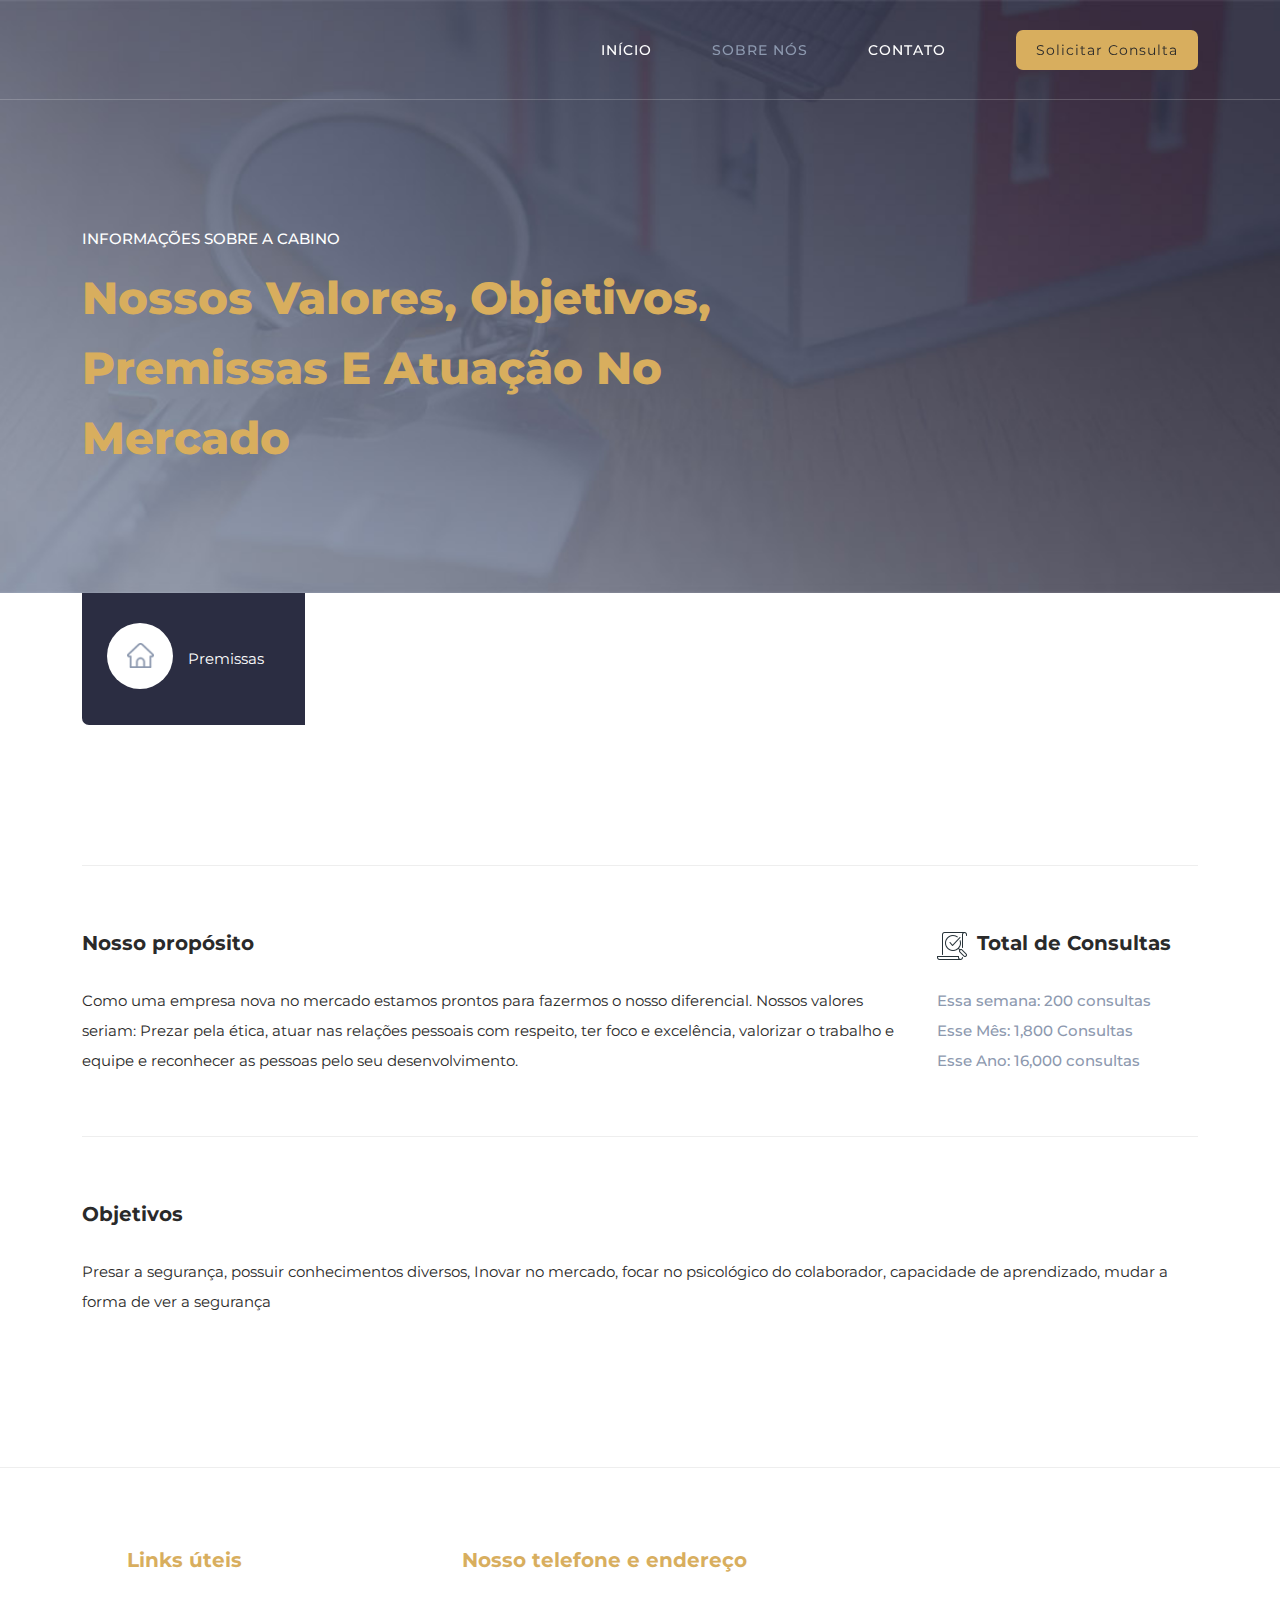
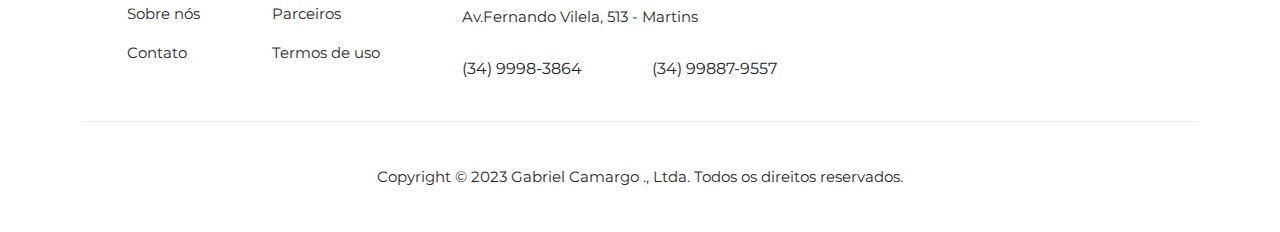
==== commit ee14a27e: "Update category.html" ====
--- a/category.html
+++ b/category.html
@@ -375,8 +375,8 @@
             <div class="row">
               <div class="col-lg-6 col-sm-6">
                 <ul>
-                  <li><a href="http://127.0.0.1:5500/category.html">Sobre nós</a></li>
-                  <li><a href="http://127.0.0.1:5500/contact.html">Contato</a></li>
+                  <li><a href="https://genguis.github.io/templatemo_564_plot_listing/category.html">Sobre nós</a></li>
+                  <li><a href="https://genguis.github.io/templatemo_564_plot_listing/contact.html">Contato</a></li>
                 </ul>
               </div>
               <div class="col-lg-6">
@@ -404,7 +404,7 @@
         </div>
         <div class="col-lg-12">
           <div class="sub-footer">
-            <p>Copyright © 2023 Cabino Consultorias., Ltd. Todos os direitos reservados.
+             <p>Copyright © 2023 Gabriel Camargo ., Ltda. Todos os direitos reservados.
             <br>
           </div>
         </div>
